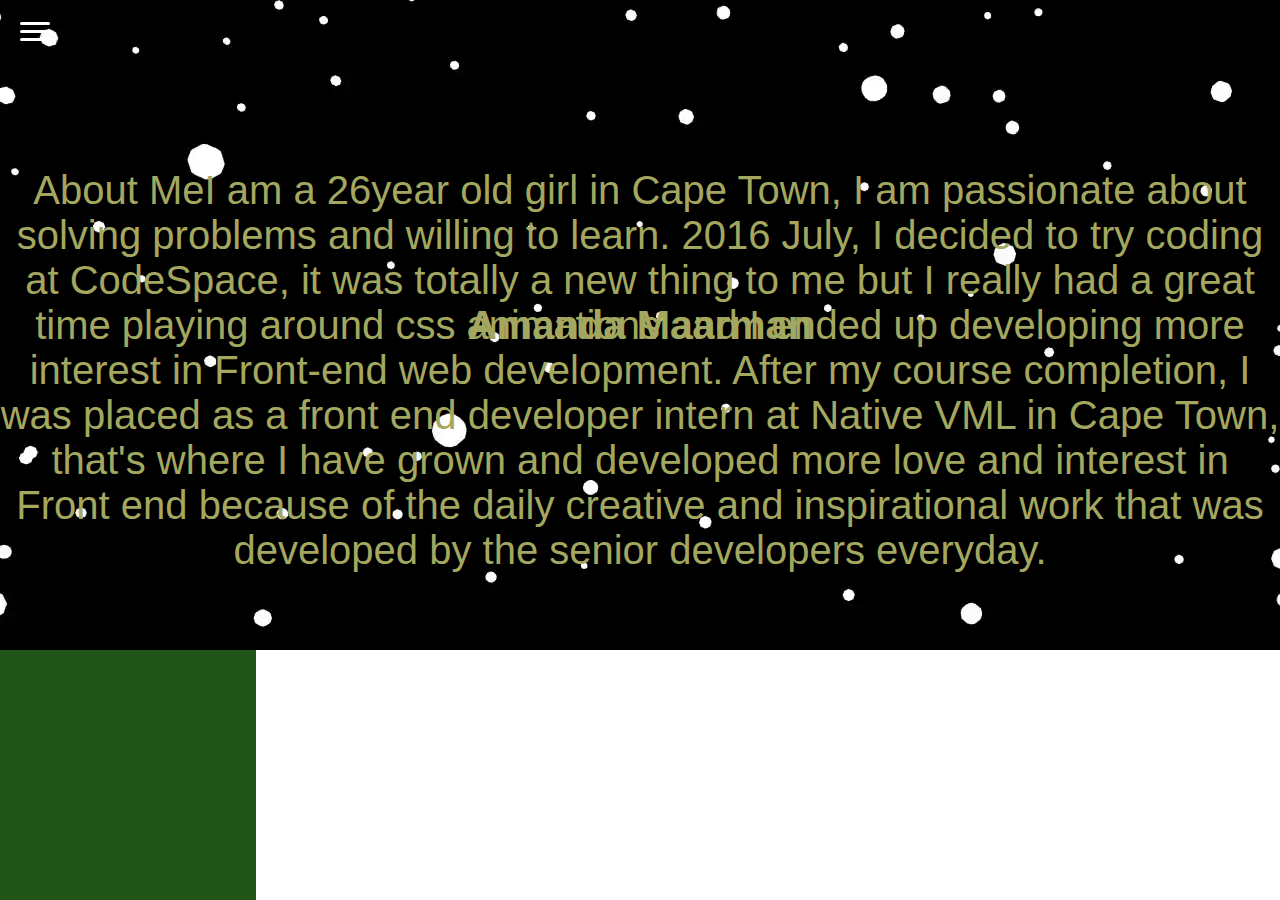
==== app/index.html @ 6217e519 "initial commit" ====
<!DOCTYPE html>
<html>

<head>
    <meta name="viewport" content="width=device-width, initial-scale=1, maximum-scale=1, user-scalable=no">
    <title>amanda</title>
  <link rel="stylesheet" type="text/css" href="css/styles.css">
</head>

<body>
    <main class="main">
        <!-- <div class="snow1"></div> -->
        <aside class="aside">
            <ul class="aside__list">
                <li><a href="#" class="aside__link">Home</a></li>
                <li><a href="about.html" class="aside__link">About</a></li>
                <li><a href="contact.html" class="aside__link">Contact</a></li>
                <li><a href="" class="aside__link">Help</a></li>
            </ul>
      </aside>
      <section>
        <input type="checkbox" id="myInput">
        <label for="myInput">
          <span class="burger one"></span>
          <span class="burger two"></span>
          <span class="burger three"></span>
        </label>

        <div class="content snow1">
          <h1>Amanda Maarman</h1>
          <p>
            About MeI am a 26year old girl in Cape Town, I am passionate about solving problems and willing to learn. 2016 July, I decided to try coding at CodeSpace, it was totally a new thing to me but I really had a great time playing around css animations and I ended up developing more interest in Front-end web development.
            After my course completion, I was placed as a front end developer intern at Native VML in Cape Town, that's where I have grown and developed more love and interest in Front end because of the daily creative and inspirational work that was developed by the senior developers everyday.
        </p>
        </div>
      </section>
    </main>


</body>

</html>
---- app/css/styles.css ----
html, body {
  margin: 0;
  padding: 0; }

body {
  background-repeat: no-repeat;
  -webkit-background-size: cover;
  -moz-background-size: cover;
  -o-background-size: cover;
  background-size: cover;
  height: auto;
  display: flex;
  min-height: 100vh;
  flex-direction: column;
  background-color: transparent; }

.container {
  width: 100%;
  margin: 0 auto;
  background: transparent;
  flex: 1; }

body, html {
  margin: 0;
  padding: 0;
  height: 100%;
  width: 100%;
  font-family: 'Open Sans', sans-serif; }

.main {
  height: 100%;
  width: 100%; }

.snow1 {
  background-image: url("../images/snow.png");
  background-repeat: repeat;
  width: 100%;
  height: 650px;
  position: absolute;
  top: 0;
  left: 0;
  animation: animateOne 2s infinite linear; }

@keyframes animateOne {
  0% {
    background-position: 0px 0px; }
  100% {
    background-position: 100px 650px; } }

.aside {
  background-color: #215417;
  position: fixed;
  top: 0;
  bottom: 0;
  left: 0;
  width: 20%;
  z-index: 1; }
  .aside__list {
    list-style: none;
    padding: 0;
    margin: 0;
    margin-top: 65px;
    text-align: center;
    border-top: 2px solid rgba(255, 255, 255, 0.7); }
  .aside__link {
    border-bottom: 2px solid rgba(255, 255, 255, 0.7);
    padding: 20px 0;
    display: block;
    color: #fff;
    text-decoration: none;
    font-size: 20px;
    font-weight: 500;
    position: relative;
    transition: color .3s .15s ease-in; }
  .aside__link::after {
    content: "";
    position: absolute;
    left: 0;
    bottom: 0;
    height: 100%;
    background-color: #fff;
    width: 0;
    transition: width .3s ease-in;
    z-index: -1; }
  .aside__link:hover {
    color: #215417; }
  .aside__link:hover::after {
    width: 100%; }

section {
  position: relative;
  width: 100%;
  height: 100%;
  background-color: #fff;
  overflow: hidden; }

label {
  display: inline-block;
  padding: 7px 10px;
  background-color: transparent;
  cursor: pointer;
  margin: 10px;
  z-index: 3;
  position: fixed; }

.burger {
  display: block;
  background-color: #fff;
  width: 30px;
  height: 3px;
  border-radius: 5px;
  margin: 5px auto;
  transition: background-color .5s ease-in, transform .5s ease-in, width .5s ease-in; }

.content {
  top: 0;
  bottom: 0;
  position: absolute;
  right: 0;
  left: 0;
  background-color: #fff;
  z-index: 2;
  transition: transform .5s ease-in-out; }

h1 {
  margin: 0;
  position: relative;
  top: 50%;
  left: 0;
  right: 0;
  transform: translateY(-50%);
  text-align: center;
  font-size: 40px;
  color: #a3a75f; }

p {
  color: #fff;
  margin: 0;
  position: relative;
  top: 50%;
  left: 0;
  right: 0;
  transform: translateY(-50%);
  text-align: center;
  font-size: 40px;
  color: #a3a75f; }

input[type="checkbox"] {
  display: none; }

input[type="checkbox"]:checked ~ .content {
  transform: translateX(20%); }

input[type="checkbox"]:checked ~ label .burger {
  background-color: #fff; }

input[type="checkbox"]:checked ~ label .one {
  -webkit-transform: translateY(0px) rotateZ(45deg);
  -moz-transform: translateY(0px) rotateZ(45deg);
  -ms-transform: translateY(0px) rotateZ(45deg);
  -o-transform: translateY(0px) rotateZ(45deg);
  transform: translateY(0px) rotateZ(45deg); }

input[type="checkbox"]:checked ~ label .two {
  -webkit-transform: translateY(-15px) rotateZ(-45deg);
  -moz-transform: translateY(-15px) rotateZ(-45deg);
  -ms-transform: translateY(-15px) rotateZ(-45deg);
  -o-transform: translateY(-15px) rotateZ(-45deg);
  transform: translateY(-15px) rotateZ(-45deg); }

input[type="checkbox"]:checked ~ label .three {
  width: 0; }

.three {
  margin: 0 auto; }

.ua {
  position: absolute;
  right: 20px;
  bottom: 20px;
  color: #0799d3;
  font-size: 2em;
  z-index: 2; }
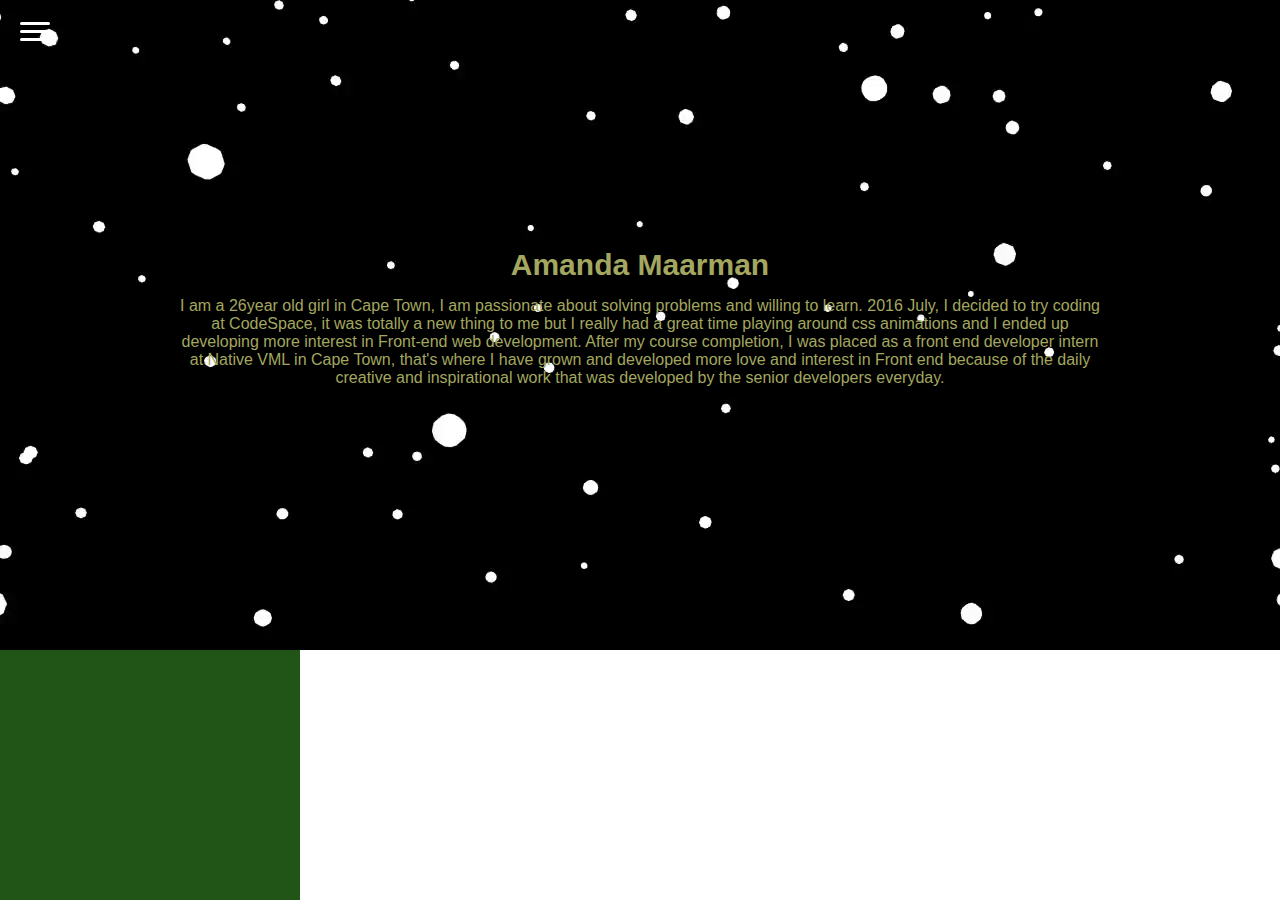
==== commit 1272c521: "second commits" ====
--- a/app/index.html
+++ b/app/index.html
@@ -10,12 +10,12 @@
 <body>
     <main class="main">
         <!-- <div class="snow1"></div> -->
-        <aside class="aside">
-            <ul class="aside__list">
-                <li><a href="#" class="aside__link">Home</a></li>
-                <li><a href="about.html" class="aside__link">About</a></li>
-                <li><a href="contact.html" class="aside__link">Contact</a></li>
-                <li><a href="" class="aside__link">Help</a></li>
+        <aside class="aside nav">
+            <ul class="nav__list">
+                <li><a href="#" class="nav__link">Home</a></li>
+                <li><a href="about.html" class="nav__link">About</a></li>
+                <li><a href="contact.html" class="nav__link">Contact</a></li>
+                <li><a href="" class="nav__link">Help</a></li>
             </ul>
       </aside>
       <section>
@@ -27,11 +27,13 @@
         </label>
 
         <div class="content snow1">
-          <h1>Amanda Maarman</h1>
+          <div class="content__container">
+              <h1>Amanda Maarman</h1>
           <p>
-            About MeI am a 26year old girl in Cape Town, I am passionate about solving problems and willing to learn. 2016 July, I decided to try coding at CodeSpace, it was totally a new thing to me but I really had a great time playing around css animations and I ended up developing more interest in Front-end web development.
+            I am a 26year old girl in Cape Town, I am passionate about solving problems and willing to learn. 2016 July, I decided to try coding at CodeSpace, it was totally a new thing to me but I really had a great time playing around css animations and I ended up developing more interest in Front-end web development.
             After my course completion, I was placed as a front end developer intern at Native VML in Cape Town, that's where I have grown and developed more love and interest in Front end because of the daily creative and inspirational work that was developed by the senior developers everyday.
         </p>
+          </div>
         </div>
       </section>
     </main>
--- a/app/css/styles.css
+++ b/app/css/styles.css
@@ -32,14 +32,18 @@
   width: 100%; }
 
 .snow1 {
-  background-image: url("../images/snow.png");
-  background-repeat: repeat;
-  width: 100%;
-  height: 650px;
-  position: absolute;
-  top: 0;
-  left: 0;
-  animation: animateOne 2s infinite linear; }
+  width: 100%;
+  background-color: #215417; }
+  @media (min-width: 768px) {
+    .snow1 {
+      background-image: url("../images/snow.png");
+      background-repeat: repeat;
+      width: 100%;
+      height: 650px;
+      position: absolute;
+      top: 0;
+      left: 0;
+      animation: animateOne 2s infinite linear; } }
 
 @keyframes animateOne {
   0% {
@@ -49,43 +53,56 @@
 
 .aside {
   background-color: #215417;
-  position: fixed;
   top: 0;
   bottom: 0;
   left: 0;
-  width: 20%;
+  width: 100%;
   z-index: 1; }
-  .aside__list {
-    list-style: none;
-    padding: 0;
-    margin: 0;
-    margin-top: 65px;
-    text-align: center;
-    border-top: 2px solid rgba(255, 255, 255, 0.7); }
-  .aside__link {
-    border-bottom: 2px solid rgba(255, 255, 255, 0.7);
-    padding: 20px 0;
-    display: block;
-    color: #fff;
-    text-decoration: none;
-    font-size: 20px;
-    font-weight: 500;
-    position: relative;
-    transition: color .3s .15s ease-in; }
-  .aside__link::after {
-    content: "";
-    position: absolute;
-    left: 0;
-    bottom: 0;
-    height: 100%;
-    background-color: #fff;
-    width: 0;
-    transition: width .3s ease-in;
-    z-index: -1; }
-  .aside__link:hover {
-    color: #215417; }
-  .aside__link:hover::after {
-    width: 100%; }
+  @media (min-width: 768px) {
+    .aside {
+      background-color: #215417;
+      position: fixed;
+      top: 0;
+      bottom: 0;
+      left: 0;
+      width: 300px;
+      z-index: 1; } }
+
+.nav__list {
+  list-style: none;
+  padding: 0;
+  margin: 0;
+  margin-top: 65px;
+  text-align: center;
+  border-top: 2px solid rgba(255, 255, 255, 0.7); }
+
+.nav__link {
+  border-bottom: 2px solid rgba(255, 255, 255, 0.7);
+  padding: 20px 0;
+  display: block;
+  color: #fff;
+  text-decoration: none;
+  font-size: 20px;
+  font-weight: 500;
+  position: relative;
+  transition: color .3s .15s ease-in; }
+
+.nav__link::after {
+  content: "";
+  position: absolute;
+  left: 0;
+  bottom: 0;
+  height: 100%;
+  background-color: #fff;
+  width: 0;
+  transition: width .3s ease-in;
+  z-index: -1; }
+
+.nav__link:hover {
+  color: #215417; }
+
+.nav__link:hover::after {
+  width: 100%; }
 
 section {
   position: relative;
@@ -102,6 +119,15 @@
   margin: 10px;
   z-index: 3;
   position: fixed; }
+  @media (min-width: 768px) {
+    label {
+      display: inline-block;
+      padding: 7px 10px;
+      background-color: transparent;
+      cursor: pointer;
+      margin: 10px;
+      z-index: 3;
+      position: fixed; } }
 
 .burger {
   display: block;
@@ -109,8 +135,10 @@
   width: 30px;
   height: 3px;
   border-radius: 5px;
-  margin: 5px auto;
-  transition: background-color .5s ease-in, transform .5s ease-in, width .5s ease-in; }
+  margin: 5px auto; }
+  @media (min-width: 768px) {
+    .burger {
+      transition: background-color .5s ease-in, transform .5s ease-in, width .5s ease-in; } }
 
 .content {
   top: 0;
@@ -118,32 +146,35 @@
   position: absolute;
   right: 0;
   left: 0;
-  background-color: #fff;
+  background-color: #215417;
   z-index: 2;
   transition: transform .5s ease-in-out; }
+  .content__container {
+    position: relative;
+    top: 20%; }
+    @media (min-width: 768px) {
+      .content__container {
+        margin: 0 auto;
+        width: 75%;
+        position: relative;
+        top: 50%;
+        left: 0;
+        right: 0;
+        transform: translateY(-50%);
+        text-align: center;
+        color: #a3a75f;
+        padding: 15px; } }
 
 h1 {
   margin: 0;
-  position: relative;
-  top: 50%;
-  left: 0;
-  right: 0;
-  transform: translateY(-50%);
-  text-align: center;
-  font-size: 40px;
-  color: #a3a75f; }
+  color: #a3a75f;
+  font-size: 30px; }
 
 p {
-  color: #fff;
-  margin: 0;
-  position: relative;
-  top: 50%;
-  left: 0;
-  right: 0;
-  transform: translateY(-50%);
-  text-align: center;
-  font-size: 40px;
-  color: #a3a75f; }
+  font-size: 16px;
+  color: #a3a75f;
+  padding: 15px;
+  margin: 0; }
 
 input[type="checkbox"] {
   display: none; }
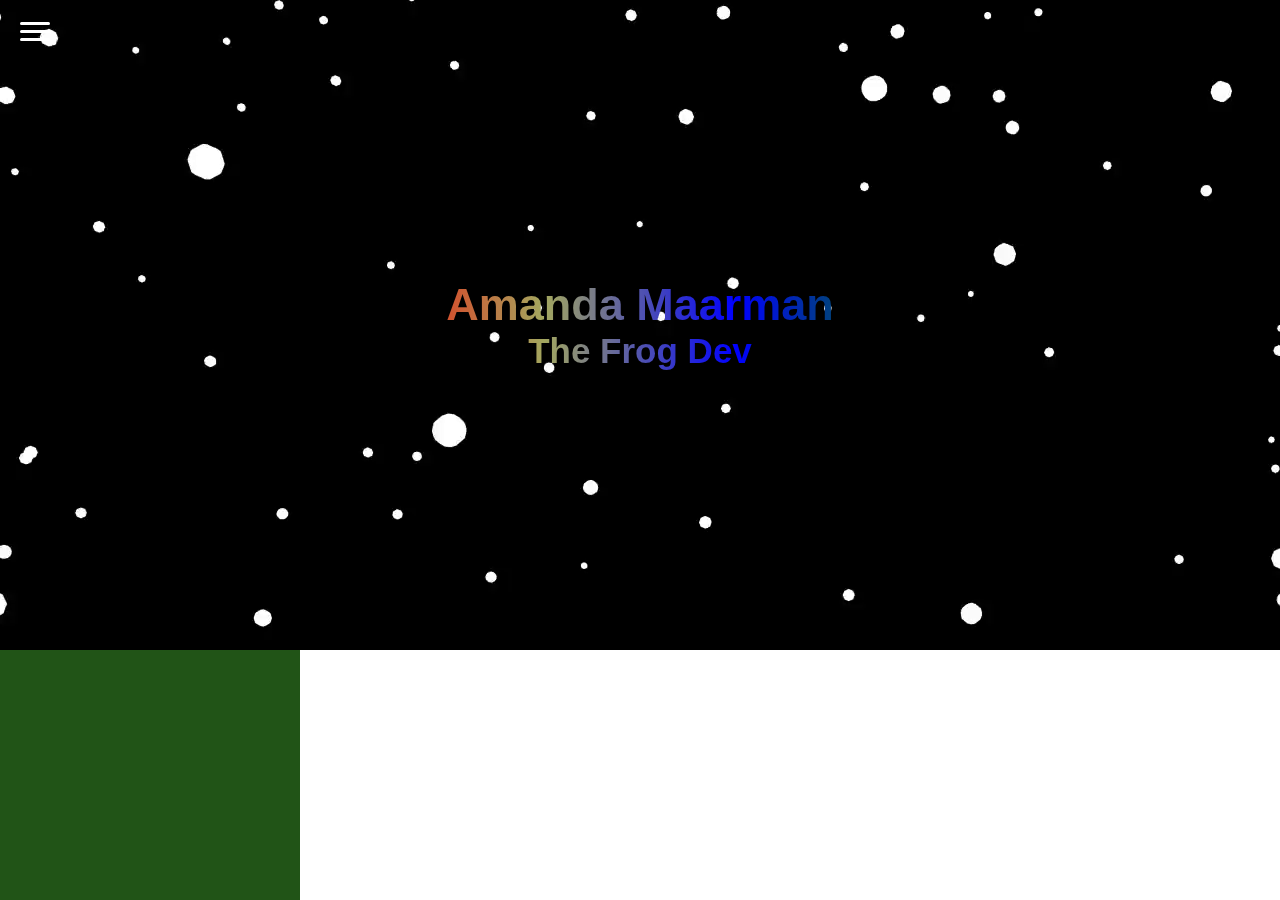
==== commit 956a895f: "adding changes" ====
--- a/app/index.html
+++ b/app/index.html
@@ -29,10 +29,7 @@
         <div class="content snow1">
           <div class="content__container">
               <h1>Amanda Maarman</h1>
-          <p>
-            I am a 26year old girl in Cape Town, I am passionate about solving problems and willing to learn. 2016 July, I decided to try coding at CodeSpace, it was totally a new thing to me but I really had a great time playing around css animations and I ended up developing more interest in Front-end web development.
-            After my course completion, I was placed as a front end developer intern at Native VML in Cape Town, that's where I have grown and developed more love and interest in Front end because of the daily creative and inspirational work that was developed by the senior developers everyday.
-        </p>
+              <h2>The Frog Dev</h2>
           </div>
         </div>
       </section>
--- a/app/css/styles.css
+++ b/app/css/styles.css
@@ -1,6 +1,33 @@
 html, body {
   margin: 0;
   padding: 0; }
+
+.col-2 {
+  width: 50%;
+  float: left; }
+
+.col-2:after {
+  content: "";
+  display: table;
+  clear: both; }
+
+.col-3 {
+  width: 33.33%;
+  float: left; }
+
+.col-3:after {
+  content: "";
+  display: table;
+  clear: both; }
+
+.col-4 {
+  width: 25%;
+  float: left; }
+
+.col-4:after {
+  content: "";
+  display: table;
+  clear: both; }
 
 body {
   background-repeat: no-repeat;
@@ -165,10 +192,25 @@
         color: #a3a75f;
         padding: 15px; } }
 
+.tools {
+  background-color: yellow; }
+
 h1 {
   margin: 0;
   color: #a3a75f;
-  font-size: 30px; }
+  font-size: 45px; }
+
+h2 {
+  font-size: 35px;
+  margin: 0; }
+
+h1, h2 {
+  background: -webkit-linear-gradient(left, blue, red, #a3a75f, blue, green, purple);
+  background: -moz-linear-gradient(left, blue, red, #a3a75f, blue, green, purple);
+  background: -o-linear-gradient(left, blue, red, #a3a75f, blue, green, purple);
+  background: linear-gradient(left, blue, red, #a3a75f, blue, green, purple);
+  -webkit-background-clip: text;
+  -webkit-text-fill-color: transparent; }
 
 p {
   font-size: 16px;
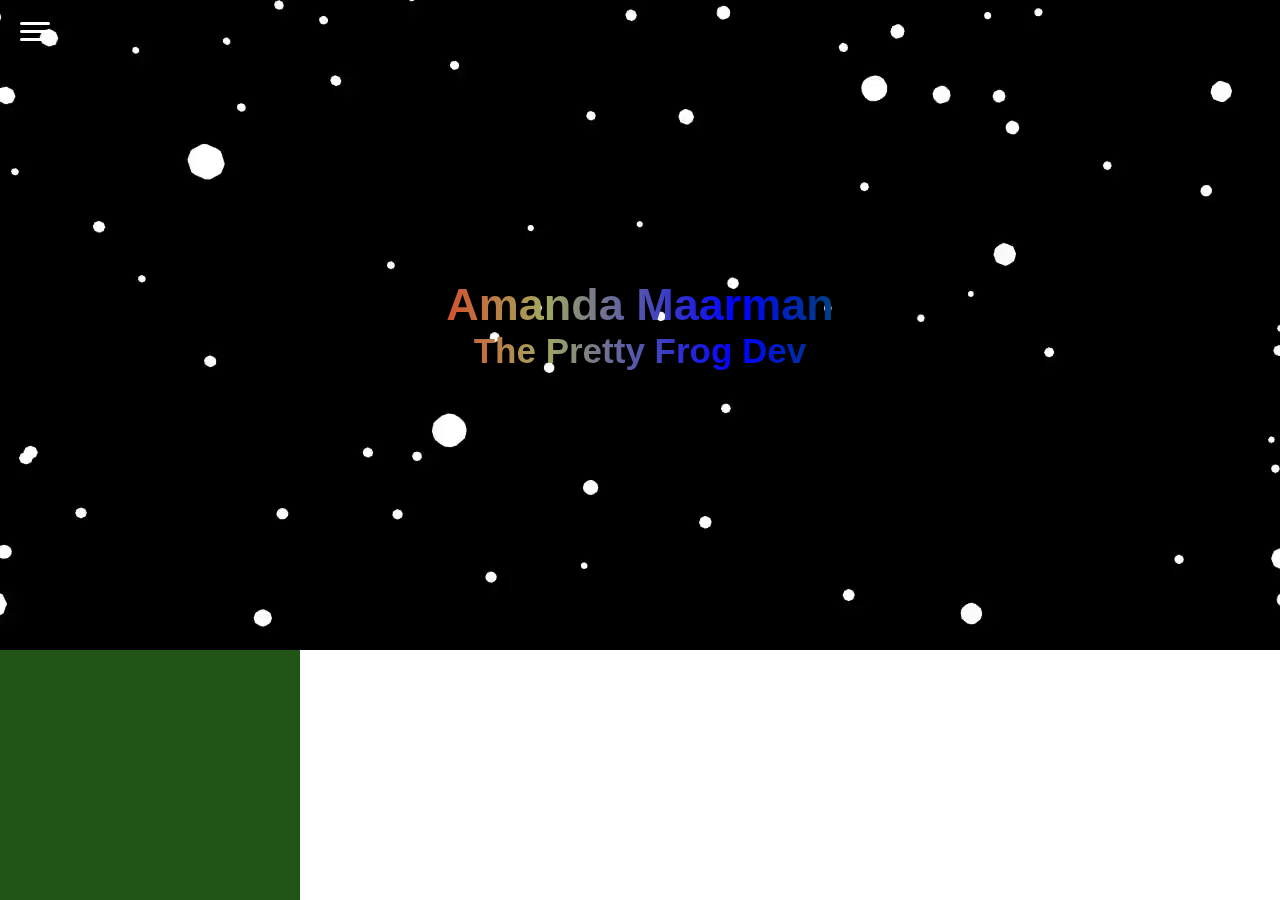
==== commit 465974fb: "adding changes" ====
--- a/app/index.html
+++ b/app/index.html
@@ -28,14 +28,25 @@
 
         <div class="content snow1">
           <div class="content__container">
-              <h1>Amanda Maarman</h1>
-              <h2>The Frog Dev</h2>
+              <h1 class="myname">Amanda Maarman</h1>
+              <h2 class="description">The Pretty Frog Dev</h2>
           </div>
         </div>
       </section>
     </main>
 
+<script src="js/jquery-3.1.1.min.js"></script>
 
+<script>
+    $(document).ready(function(){
+    $("h1").hover(function(){
+        var body = $("h1");  
+        body.animate({left: '100px'}, "slow");
+        body.animate({fontSize: '120px'}, "slow");
+    });
+});
+
+</script>
 </body>
 
 </html>--- a/app/css/styles.css
+++ b/app/css/styles.css
@@ -195,16 +195,16 @@
 .tools {
   background-color: yellow; }
 
-h1 {
+.myname {
   margin: 0;
   color: #a3a75f;
   font-size: 45px; }
 
-h2 {
+.description {
   font-size: 35px;
   margin: 0; }
 
-h1, h2 {
+.myname, .description {
   background: -webkit-linear-gradient(left, blue, red, #a3a75f, blue, green, purple);
   background: -moz-linear-gradient(left, blue, red, #a3a75f, blue, green, purple);
   background: -o-linear-gradient(left, blue, red, #a3a75f, blue, green, purple);
